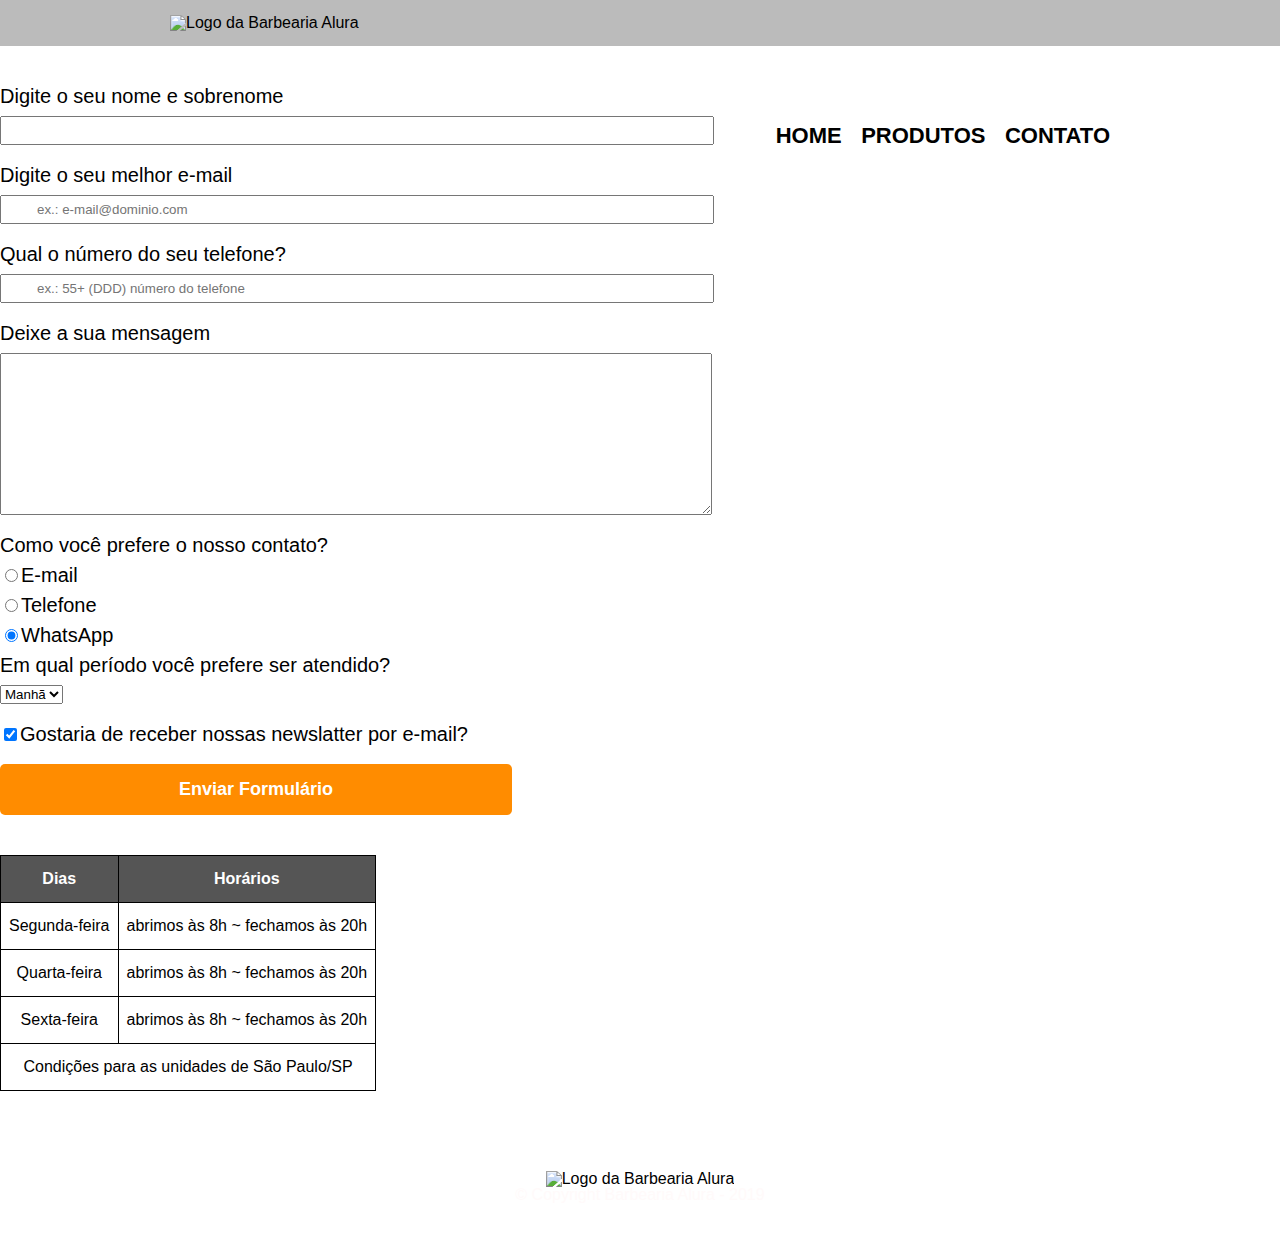
==== contato.html @ 8da24b8f "Barbershop Alura" ====
<!DOCTYPE html>
<html>
	<head>
		<meta charset="utf-8">
		<title>Contato | Barbearia Alura</title>

		<link rel="stylesheet" href="reset.css">
		<link rel="stylesheet" href="style.css">
	</head>
	<body>
		<header>
			<div class="caixa">
				<h1><img src="logo.png" alt="Logo da Barbearia Alura"></h1>

				<nav>
					<ul>
						<li><a href="index.html">Home</a></li>
						<li><a href="produtos.html">Produtos</a></li>
						<li><a href="contatos.html">Contato</a></li>
					</ul>
				</nav>
			</div>
		</header>

		<main>
			<form>
				<label for="nomesobrenome">Digite o seu nome e sobrenome</label>
				<input type="text" id="nomesobrenome" class="input-padrao" required>
			
				<label for= "e-mail">Digite o seu melhor e-mail</label>
				<input type="e-mail" id="e-mail" class="input-padrao" required placeholder="ex.: e-mail@dominio.com">

				<label for= "telefone">Qual o número do seu telefone?</label>
				<input type="tel" id="telefone" class="input-padrao" required placeholder="ex.: 55+ (DDD) número do telefone">

				<label for="mensagem">Deixe a sua mensagem</label>
				<textarea cols="74" rows="10" id="mensagem" class="input-padrao"></textarea>

				<fieldset>
					<legend>Como você prefere o nosso contato?</legend>
					<label for="radio-email"><input type="radio" name="contato" value="e-mail" id="radio-email">E-mail</label>
					
					<label for="radio-telefone"><input type="radio" name="contato" value="telefone" id="radio-telefone">Telefone</label>
					
					<label for="radio-whatsapp"><input type="radio" name="contato" value="Whatsapp" id="radio-whatsapp" checked>WhatsApp</label>
				</fieldset>

				<fieldset>
					<legend>Em qual período você prefere ser atendido?</legend>
					<select>
						<option>Manhã</option>
						<option>Tarde</option>
						<option>Noite</option>
					</select>
				</fieldset>

				<label class="checkbox"><input type="checkbox" checked>Gostaria de receber nossas newslatter por e-mail?</label>

				<input type="submit" value="Enviar Formulário" class="enviar">
			</form>
			<table>
				<thead>
					<tr>
						<th>Dias</th>
						<th>Horários</th>
					</tr>
				</thead>
				<tbody>
					<tr>
						<td>Segunda-feira</td>
						<td>abrimos às 8h ~ fechamos às 20h</td>
					</tr>
					<tr>
						<td>Quarta-feira</td>
						<td>abrimos às 8h ~ fechamos às 20h</td>
					</tr>
					<tr>
						<td>Sexta-feira</td>
						<td>abrimos às 8h ~ fechamos às 20h</td>
					</tr>

					<tr>
    					<td colspan="5">Condições para as unidades de São Paulo/SP</td> 
					</tr>

				</tbody>
			</table>
		</main>

		<footer>
					<img src="logo-branco.png" alt="Logo da Barbearia Alura">
					<p class="Copyright" style="color: #FFFAFA"> &copy; Copyright Barbearia Alura - 2019</p>
			</footer>
	</body>
</html>
---- style.css ----
body {
font-family: 'Montserrat', sans-serif;
}

header {
	background: #BBBBBB;
	padding: 15px 0;
}

.caixa {
	position: relative;
	width: 940px;
	margin: 0 auto;
}

/*.jack-clipper {
	width: 10px;
	margin: 2em 35em 0 auto;
	float: initial;
	position: 0 ;
}*/

nav {
	position: absolute;
	top: 110px;
	right: 0;

}
nav li {
	display: inline;
	margin: 0 0 0 15px;
}

nav a {
	text-transform: uppercase;
	color: #000000;
	font-weight: bold;
	font-size: 22px;
	text-decoration: none;
}

nav a:hover {
	color: #C78C40;
	/*text-decoration: underline;*/
}

.produtos {
	width: 940px;
	margin: 0 auto;
	padding: 50px 0;
}

.produtos li {
	display: inline-block;
	text-align: center;
	width: 30%;
	vertical-align: top;
	/*background: #CCCCCC;*/
	margin: 0 1.5%;
	padding: 30px 20px; 
	box-sizing: border-box;
	border: 2px solid #000000;
	border-radius: 10px;
}

.produtos li:hover {
	border-color:#C78C40;
}

.produtos li:active {
	border-color:#088C19;
}

.produtos li:hover h2 {
	font-size: 35px;
}

.produtos h2 {
	font-size: 30px;
	font-weight: bold;
}

.produto-descricao {
	font-size: 18px;
}

.produto-preco {
	font-size: 22px;
	font-weight: bold;
	margin-top: 10px;
}

footer {
	text-align: center;
	background: url("bg.jpg");
	padding: 40px 0;
}

.copyright { 
	font-size: 13px;
	color: #FFFAFA;
	margin: 20px 0 0;
}

form {
	margin: 40px 0;
}

form label, form legend {
	display: block;
	font-size: 20px;
	margin: 0 0 10px;
}

.input-padrao {
	display: block;
	margin: 0 0 20px;
	padding: 5px 35px;
	width: 50%;
}

.checkbox {
	margin: 20px 0;
}

.enviar {
	width: 40%;
	padding: 15px 0;
	background: darkorange;
	color: white;
	font-weight: bold;
	font-size: 18px;
	border: none	;
	border-radius: 5px;
	transition: 1s all;
	cursor: pointer;
}

.enviar:hover {
	background: orangered;
	transform: scale(1.12);
}

table {
	margin: 20px 0 40px;
}

thead {
	background: #555555;
	color: white;
	font-weight: bold;
}

td, th {
	border: 1px solid #000000;
	padding: 15px 8px;
	text-align: center;
}

/* css da página inicial index.html */
.banner {
	width: 100%;
}

.titulo-principal {
	text-align: center;
	font-weight: bold;
	font-size: 2em;
	margin: 0 0 1em;
	clear: left;
	color: rgba(0, 0, 0, 0.5);
}

/*.titulo-principal:first-letter {
	font-weight: bold;
}*/

.principal {
	padding: 3em 0;
	background: #FEFEFE;
	width: 940px;
	margin: 0 auto;
}

.principal p {
	margin: 0 0 1em;
}

.principal strong {
	font-weight: bold;
}

.principal em {
	font-style: italic;
}

.utensilios {
	width: 120px;
	float: left;
	margin: 0 20px 20px 0;
}

.mapa {
	padding: 3em 0;
	background: linear-gradient(#FEFEFE, #888888);
}

.mapa-conteudo {
	width: 940px;
	margin: 0 auto;
}

.mapa p {
	margin: 0 0 2em;
	text-align: center;
}

.beneficios {
	padding: 3em 0; 
	background: #888888;
	/*box-shadow: inset 0 0 30px #FF0000;*/
}

.conteudo-beneficios {
	width: 640px;
	margin: 0 auto;
}

.lista-beneficios {
	width: 40%;
	display: inline-block;
	vertical-align: center;
}

.itens {
	line-height: 1.5;
	
}

/*.itens:first-child {
	font-weight: bold;
}*/

.itens:before {
	content:"✂ ";
}

.imagem-beneficios {
	margin: 30px 10px 0;
	width: 55%;
	opacity: 1;
	transition: 400ms;
	box-shadow: 10px 10px 10px #000000;
}

.imagem-beneficios:hover {
	opacity: 0.6;
}

.video {
	width: 560px;
	margin: 4em auto;
}

@media screen and (max-width: 480px) {
	.caixa, .principal, .conteudo-beneficios, .mapa-conteudo, .video {
		width: auto;
	}
	h1 {
		text-align: center;
	}
	nav {
		position: static;
	}
	.lista-beneficios, .imagem-beneficios {
		width: 100%; 
	}
}
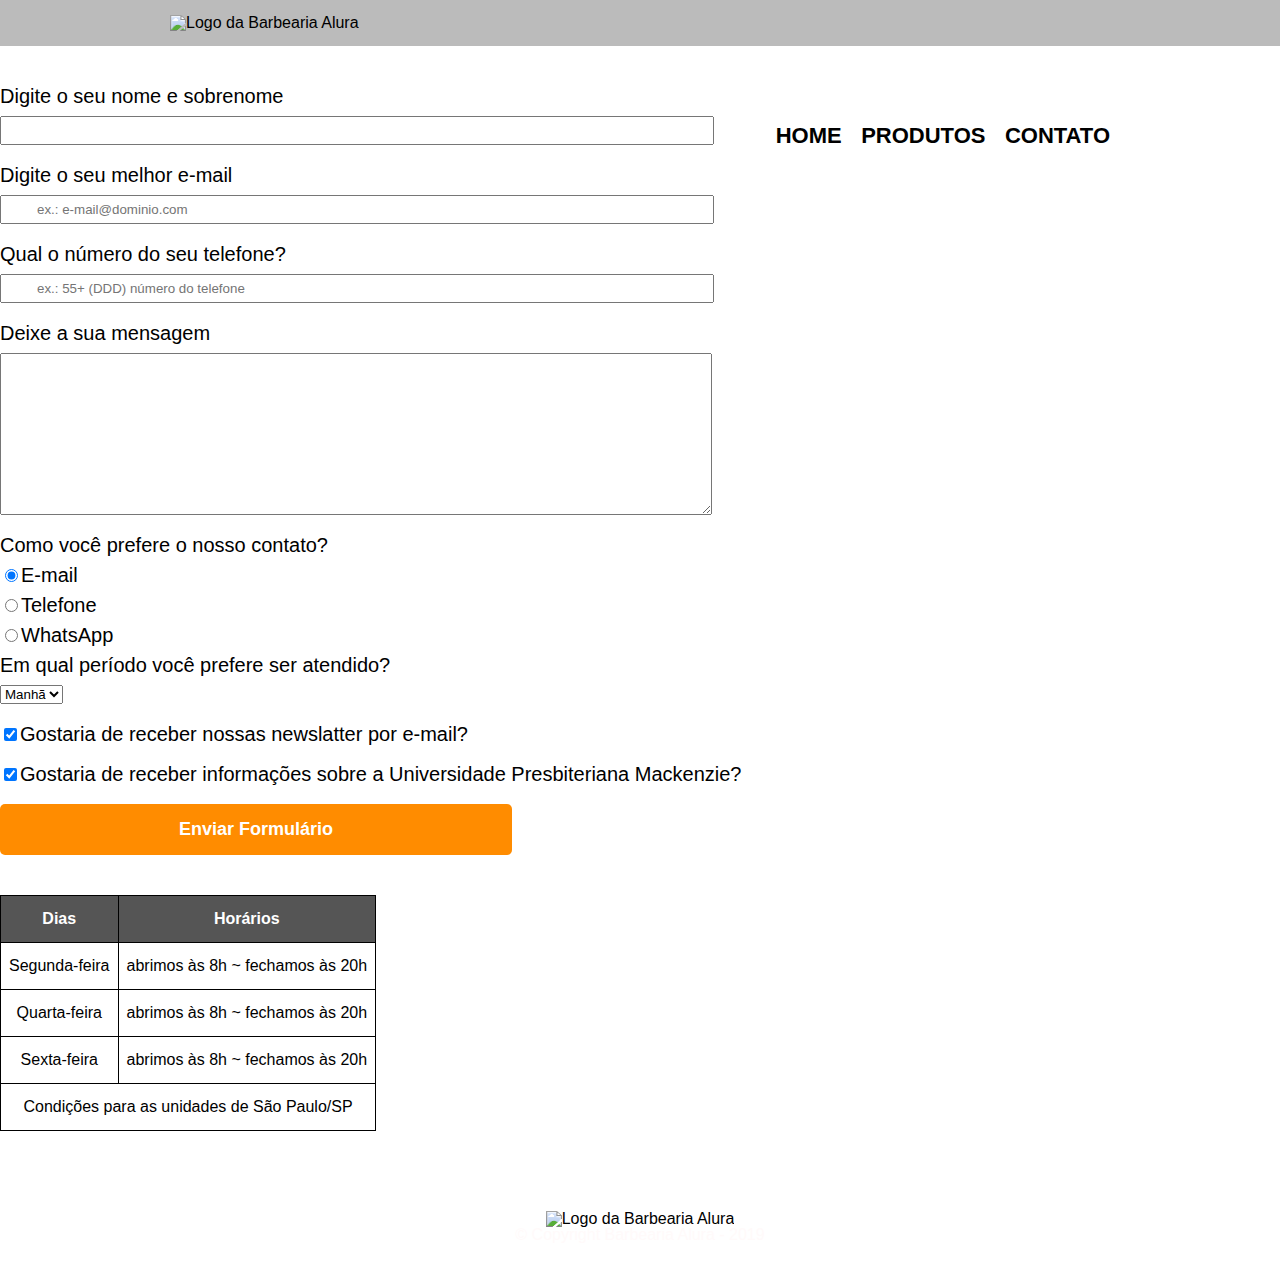
==== commit 164df921: "ajustes no código" ====
--- a/contato.html
+++ b/contato.html
@@ -38,11 +38,11 @@
 
 				<fieldset>
 					<legend>Como você prefere o nosso contato?</legend>
-					<label for="radio-email"><input type="radio" name="contato" value="e-mail" id="radio-email">E-mail</label>
+					<label for="radio-email"><input type="radio" name="contato" value="e-mail" id="radio-email"checked>E-mail</label>
 					
 					<label for="radio-telefone"><input type="radio" name="contato" value="telefone" id="radio-telefone">Telefone</label>
 					
-					<label for="radio-whatsapp"><input type="radio" name="contato" value="Whatsapp" id="radio-whatsapp" checked>WhatsApp</label>
+					<label for="radio-whatsapp"><input type="radio" name="contato" value="Whatsapp" id="radio-whatsapp">WhatsApp</label>
 				</fieldset>
 
 				<fieldset>
@@ -55,6 +55,7 @@
 				</fieldset>
 
 				<label class="checkbox"><input type="checkbox" checked>Gostaria de receber nossas newslatter por e-mail?</label>
+				<label class="checkbox"><input type="checkbox" checked>Gostaria de receber informações sobre a Universidade Presbiteriana Mackenzie?</label>
 
 				<input type="submit" value="Enviar Formulário" class="enviar">
 			</form>
--- a/style.css
+++ b/style.css
@@ -24,8 +24,8 @@
 	position: absolute;
 	top: 110px;
 	right: 0;
-
-}
+}
+
 nav li {
 	display: inline;
 	margin: 0 0 0 15px;
@@ -76,7 +76,7 @@
 }
 
 .produtos h2 {
-	font-size: 30px;
+	font-size: 32px;
 	font-weight: bold;
 }
 
@@ -259,7 +259,7 @@
 
 .video {
 	width: 560px;
-	margin: 4em auto;
+	margin: 1em auto;
 }
 
 @media screen and (max-width: 480px) {
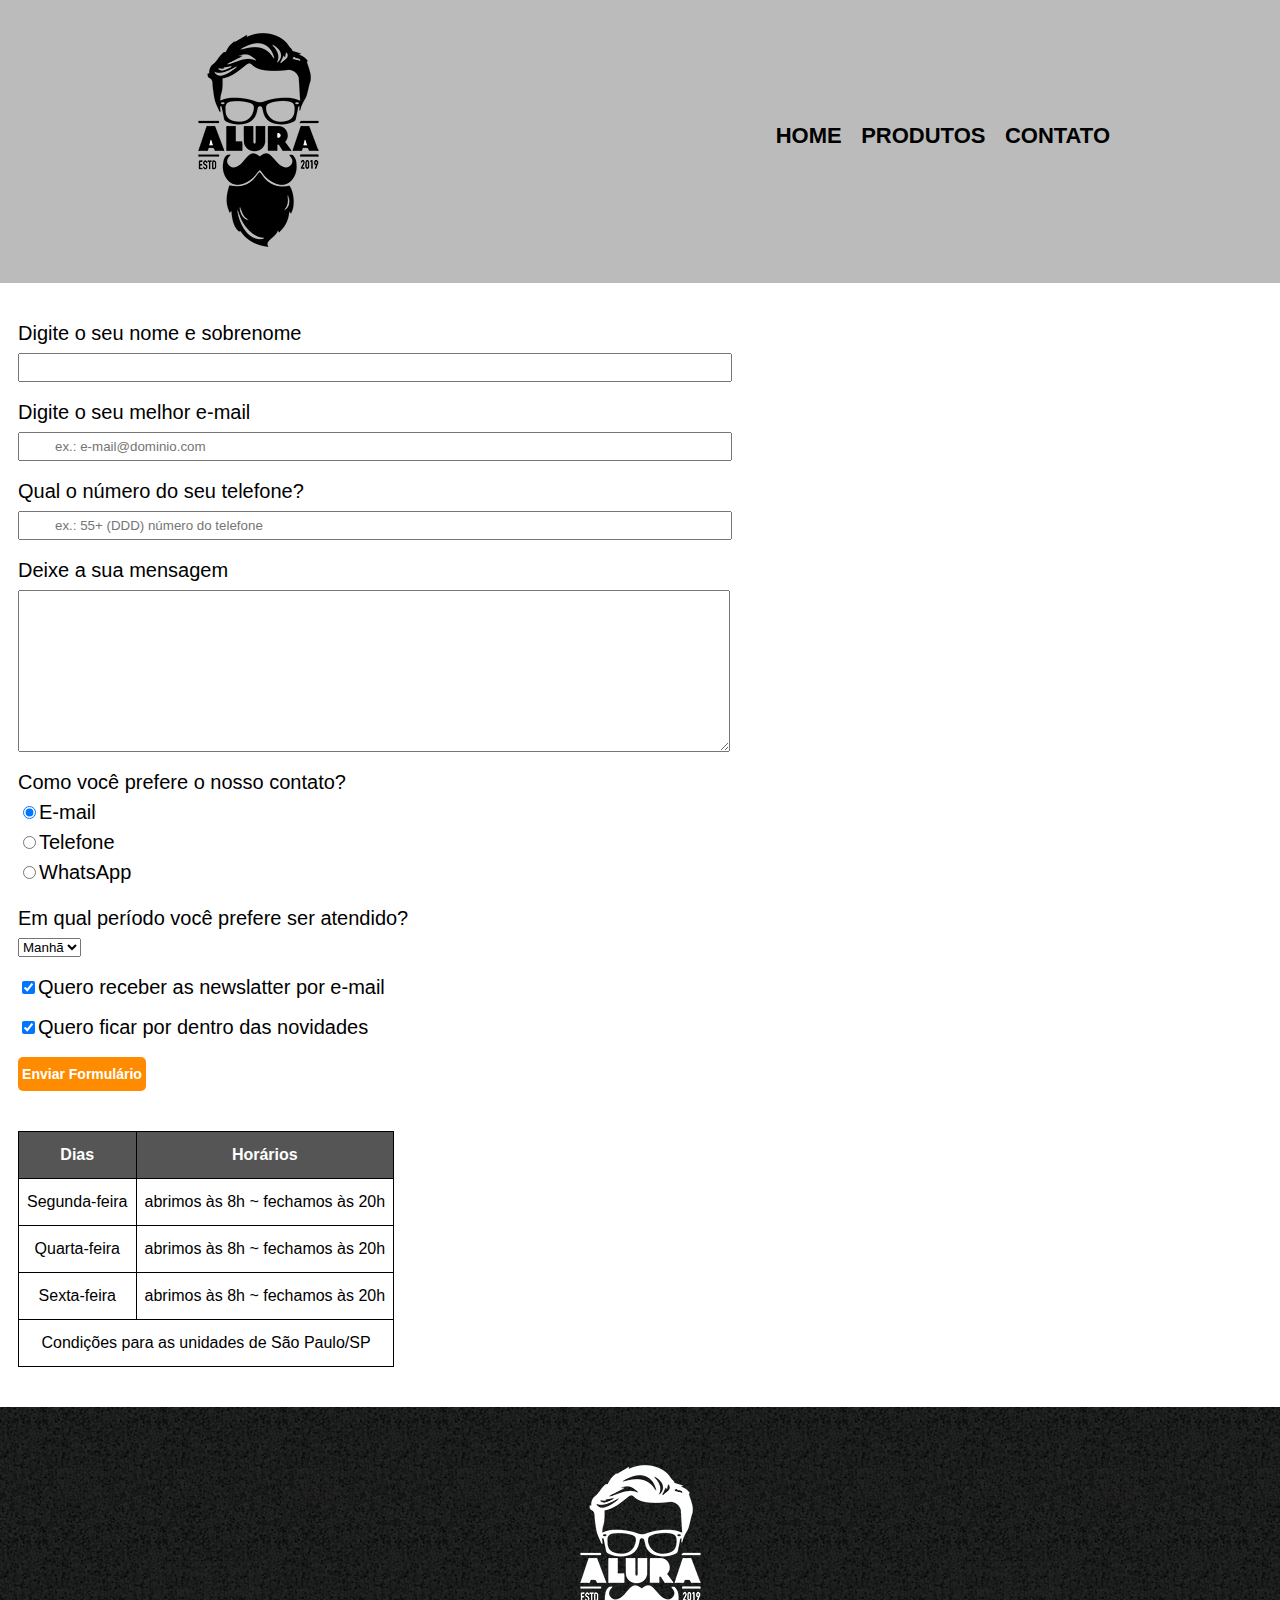
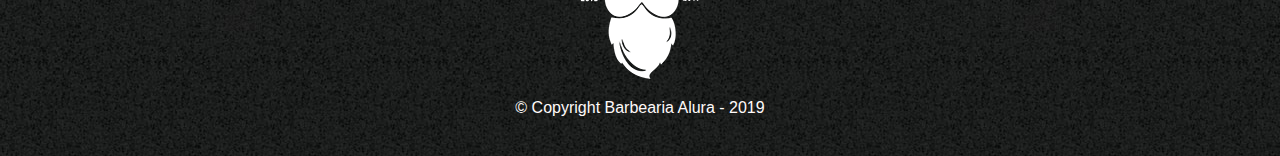
==== commit 48073f69: "manutenção nos códigos: substituição do mapa, ajustes no tamanho do botão "enviar forumlário", alinh" ====
--- a/contato.html
+++ b/contato.html
@@ -16,14 +16,14 @@
 					<ul>
 						<li><a href="index.html">Home</a></li>
 						<li><a href="produtos.html">Produtos</a></li>
-						<li><a href="contatos.html">Contato</a></li>
+						<li><a href="contato.html">Contato</a></li>
 					</ul>
 				</nav>
 			</div>
 		</header>
 
 		<main>
-			<form>
+			<form >
 				<label for="nomesobrenome">Digite o seu nome e sobrenome</label>
 				<input type="text" id="nomesobrenome" class="input-padrao" required>
 			
@@ -39,26 +39,27 @@
 				<fieldset>
 					<legend>Como você prefere o nosso contato?</legend>
 					<label for="radio-email"><input type="radio" name="contato" value="e-mail" id="radio-email"checked>E-mail</label>
-					
 					<label for="radio-telefone"><input type="radio" name="contato" value="telefone" id="radio-telefone">Telefone</label>
-					
 					<label for="radio-whatsapp"><input type="radio" name="contato" value="Whatsapp" id="radio-whatsapp">WhatsApp</label>
+					<br/>
+				
+					<legend>Em qual período você prefere ser atendido?</legend>	
 				</fieldset>
+				
+				<select> 
 
-				<fieldset>
-					<legend>Em qual período você prefere ser atendido?</legend>
-					<select>
-						<option>Manhã</option>
-						<option>Tarde</option>
-						<option>Noite</option>
-					</select>
-				</fieldset>
-
-				<label class="checkbox"><input type="checkbox" checked>Gostaria de receber nossas newslatter por e-mail?</label>
-				<label class="checkbox"><input type="checkbox" checked>Gostaria de receber informações sobre a Universidade Presbiteriana Mackenzie?</label>
+					<option>Manhã</option>
+					<option>Tarde</option>
+					<option>Noite</option>
+	
+				</select>
+				
+				<label class="checkbox"><input type="checkbox" checked>Quero receber as newslatter por e-mail</label>
+				<label class="checkbox"><input type="checkbox" checked>Quero ficar por dentro das novidades</label>
 
 				<input type="submit" value="Enviar Formulário" class="enviar">
 			</form>
+
 			<table>
 				<thead>
 					<tr>
@@ -86,6 +87,7 @@
 
 				</tbody>
 			</table>
+
 		</main>
 
 		<footer>
--- a/style.css
+++ b/style.css
@@ -55,11 +55,10 @@
 	text-align: center;
 	width: 30%;
 	vertical-align: top;
-	/*background: #CCCCCC;*/
 	margin: 0 1.5%;
 	padding: 30px 20px; 
 	box-sizing: border-box;
-	border: 2px solid #000000;
+	/* border: 2px solid #000000; */
 	border-radius: 10px;
 }
 
@@ -71,7 +70,7 @@
 	border-color:#088C19;
 }
 
-.produtos li:hover h2 {
+.produtos li:hover {
 	font-size: 35px;
 }
 
@@ -107,29 +106,39 @@
 }
 
 form label, form legend {
+	position: relative;
+	left: 18px;
 	display: block;
 	font-size: 20px;
 	margin: 0 0 10px;
 }
 
 .input-padrao {
+
+	position: relative;
+	left: 18px;
 	display: block;
 	margin: 0 0 20px;
 	padding: 5px 35px;
 	width: 50%;
+
 }
 
 .checkbox {
+	position: relative;
+	left: 18px;
 	margin: 20px 0;
+	
 }
 
 .enviar {
-	width: 40%;
-	padding: 15px 0;
+	width: 10%;
+	padding: 9px 0;
+	margin-left: 18px;
 	background: darkorange;
 	color: white;
 	font-weight: bold;
-	font-size: 18px;
+	font-size: 14px;
 	border: none	;
 	border-radius: 5px;
 	transition: 1s all;
@@ -138,14 +147,24 @@
 
 .enviar:hover {
 	background: orangered;
-	transform: scale(1.12);
+	transform: scale(1.15);	
+}
+
+select {
+
+	position: relative;
+	left: 18px;
+
 }
 
 table {
+	position: relative;
+	left: 18px;
 	margin: 20px 0 40px;
 }
 
 thead {
+	
 	background: #555555;
 	color: white;
 	font-weight: bold;
@@ -203,6 +222,7 @@
 .mapa {
 	padding: 3em 0;
 	background: linear-gradient(#FEFEFE, #888888);
+	
 }
 
 .mapa-conteudo {
@@ -259,7 +279,8 @@
 
 .video {
 	width: 560px;
-	margin: 1em auto;
+	margin: 5em auto;
+	margin-bottom: 2px;
 }
 
 @media screen and (max-width: 480px) {
